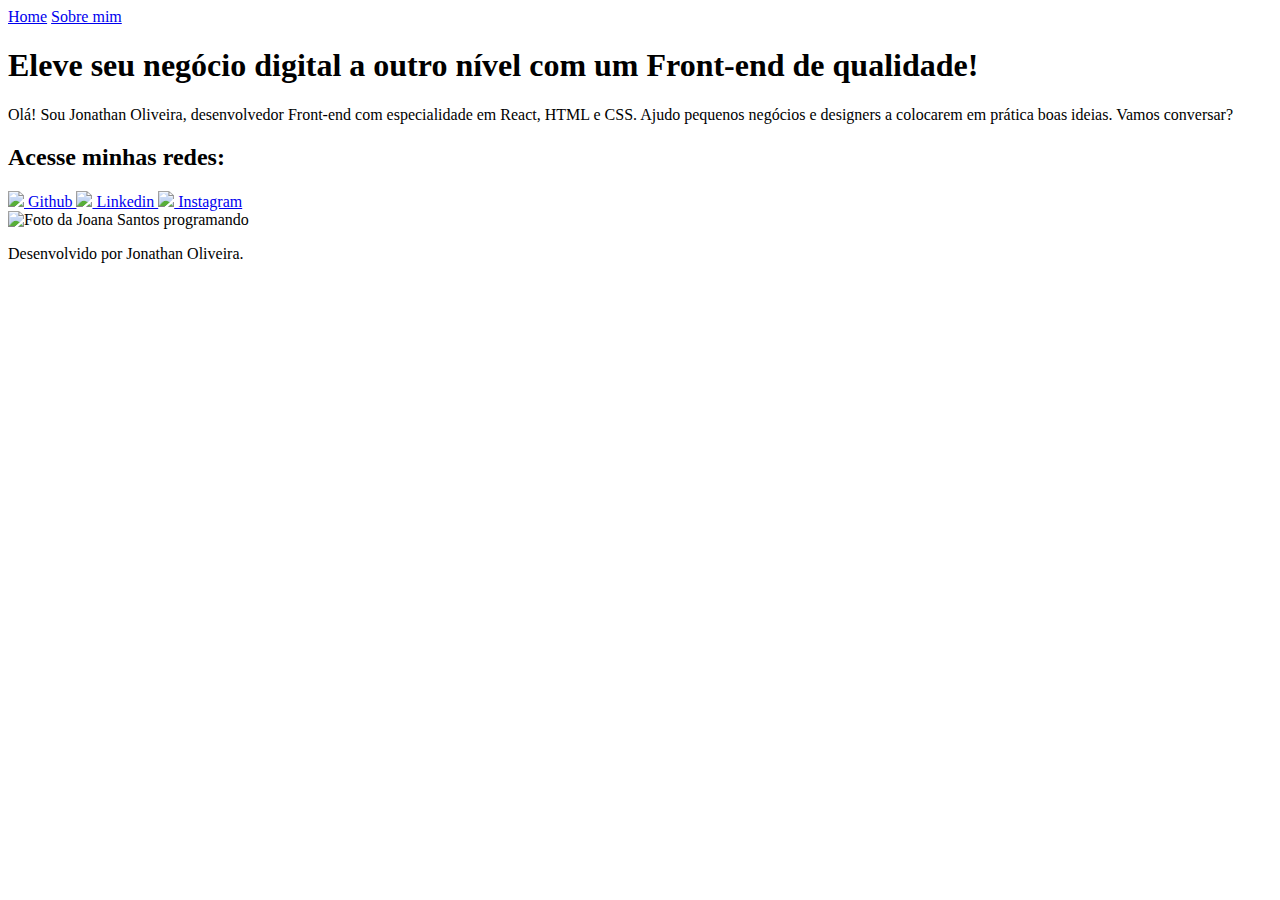
==== index.html @ 9861f303 "Add files via upload" ====
<!DOCTYPE html>
<html lang="pt-br">
<head>
    <meta charset="UTF-8">
    <meta http-equiv="X-UA-Compatible" content="IE=edge">
    <meta name="viewport" content="width=device-width, initial-scale=1.0">
    <title>Potfolio</title>
    <link rel ="stylesheet" href="./style/styles.css">
</head>
<body>
    <header class="cabecalho"> 
        <nav class="cabecalho__menu">
            <a class="cabecalho__menu__link" href="index.html">Home</a>
            <a class="cabecalho__menu__link" href="about.html">Sobre mim</a>
        </nav>
    </header>
    <main class="apresentacao">
        <section class="conteudo">
            <h1 class="conteudo__titulo">
            Eleve seu negócio digital a outro nível <strong class="titulo-destaque">com um Front-end de qualidade!</strong></h1>
            <p class="conteudo__paragrafo">
            Olá! Sou Jonathan Oliveira, desenvolvedor Front-end com especialidade em React, HTML e CSS.
            Ajudo pequenos negócios e designers a colocarem em prática boas ideias.
            Vamos conversar?</p>
            
            <div class="conteudo__links">
                <h2 class="subtitulo__links">Acesse minhas redes:</h2>
                <a class="conteudo__botao__links" href="https://github.com/guilhermeonrails">
                    <img src="assets/github.png">
                    Github
                 </a>
                <a class="conteudo__botao__links" href="https://www.linkedin.com/in/jonathan-oliveira-negocios1/">
                    <img src="assets/linkedin.png">
                    Linkedin
                 <a class="conteudo__botao__links" href="https://www.instagram.com/jhonoliverjhon/">
                    <img src="assets/instagram.png">
                    Instagram
                 </a>
            </div>
        </section>
        <img class= "conteudo__imagem" src= "./assets/Imagem (2).png" alt= "Foto da Joana Santos programando">
    </main>
    <footer class="rodape">
        <p> Desenvolvido por Jonathan Oliveira.</p>
    </footer> 
</body>
</html>
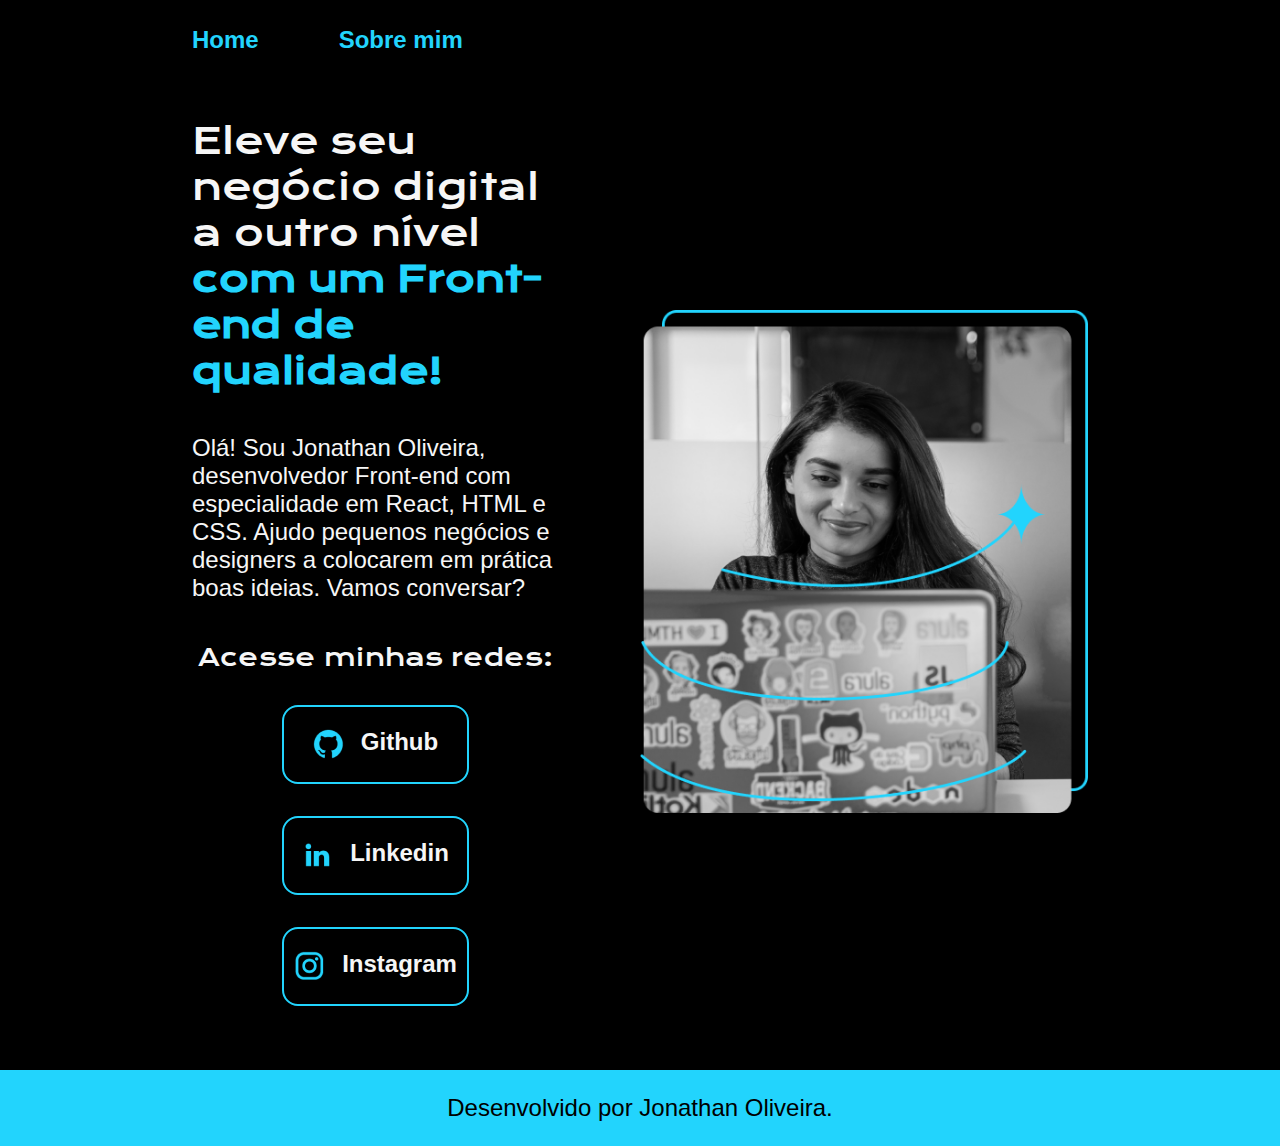
==== commit d1307811: "index.html" ====
--- a/index.html
+++ b/index.html
@@ -25,7 +25,7 @@
             
             <div class="conteudo__links">
                 <h2 class="subtitulo__links">Acesse minhas redes:</h2>
-                <a class="conteudo__botao__links" href="https://github.com/guilhermeonrails">
+                <a class="conteudo__botao__links" href="https://github.com/JohnOliverSoares">
                     <img src="assets/github.png">
                     Github
                  </a>
@@ -44,4 +44,4 @@
         <p> Desenvolvido por Jonathan Oliveira.</p>
     </footer> 
 </body>
-</html>+</html>
--- a/style/styles.css
+++ b/style/styles.css
@@ -0,0 +1,138 @@
+@import url('https://fonts.googleapis.com/css2?family=Krona+One&family=Montserrat:wght@400;600&display=swap');
+
+:root {
+     --cor-primaria: #000000;
+     --cor-secundaria: #F6F6F6;
+     --cor-terciaria: #22D4FD;
+     --cor-hover: #272727;
+
+     --fonte-primaria:"Krona One", sans-serif;
+     --fonte_secundaria:'Montserra', sans-serif;
+}
+
+* {
+    margin: 0;
+    padding: 0;
+}
+
+body {
+    box-sizing: border-box;
+    background-color: var(--cor-primaria);
+    color: var(--cor-secundaria);
+}
+
+.cabecalho {
+    padding: 2% 0% 0% 15%;
+}
+
+.cabecalho__menu{
+    display: flex;
+    gap: 80px;
+}
+
+.cabecalho__menu__link {
+    font-family: var(--fonte_secundaria);
+    font-weight: 600;
+    font-size: 1.5rem;
+    color: var(--cor-terciaria);
+    text-decoration: none;
+}
+
+.apresentacao {
+    padding: 5% 15%;
+    display: flex;
+    align-items: center;
+    justify-content: space-between;
+    gap: 82px;
+}
+
+.conteudo {
+    width: 50%;
+    display: flex;
+    flex-direction: column;
+    gap: 40px;
+}
+
+.conteudo__titulo {
+    font-size: 2.25rem;
+    font-family: var(--fonte-primaria);
+    font-weight: 400;
+}
+
+.titulo-destaque {
+    color: var(--cor-terciaria);
+}
+
+.conteudo__paragrafo {
+    font-size: 1.5rem;
+    font-family: var(--fonte_secundaria);
+}
+
+.conteudo__links{
+    display: flex;
+    flex-direction: column;
+    justify-content: space-between;
+    align-items: center;
+    gap: 32px;
+}
+
+.subtitulo__links {
+    font-family: var(--fonte-primaria);
+    font-weight: 400;
+    font-size: 1.5rem;
+}
+
+.conteudo__botao__links{
+    display: flex;
+    justify-content: center;
+    gap: 16px;
+    border: 2px solid var(--cor-terciaria);
+    width: 50%;
+    text-align: center;
+    border-radius: 16px;
+    font-size: 1.5rem;
+    font-weight: 600;
+    padding: 21.5px 0;
+    text-decoration: none;
+    color: var(--cor-secundaria);
+    font-family: var(--fonte_secundaria);
+}
+
+.conteudo__botao__links:hover {
+    background-color: var(--cor-hover);
+}
+
+.conteudo__imagem {
+    width: 50%;
+}
+
+.rodape {
+    padding: 24px;
+    color: var(--cor-primaria);
+    background-color: var(--cor-terciaria);
+    text-align: center;
+    font-family: var(--fonte_secundaria);
+    font-size: 1.5rem;
+    font-weight: 400;
+}
+
+@media(max-width:1200px) {
+    
+    .cabecalho{
+        padding: 10%;
+    }
+
+    .cabecalho__menu {
+        justify-content: center;
+    }
+    
+    .apresentacao {
+        flex-direction: column-reverse;
+        padding: 5%;
+
+    }
+
+    .conteudo{
+       width:auto; 
+    }
+}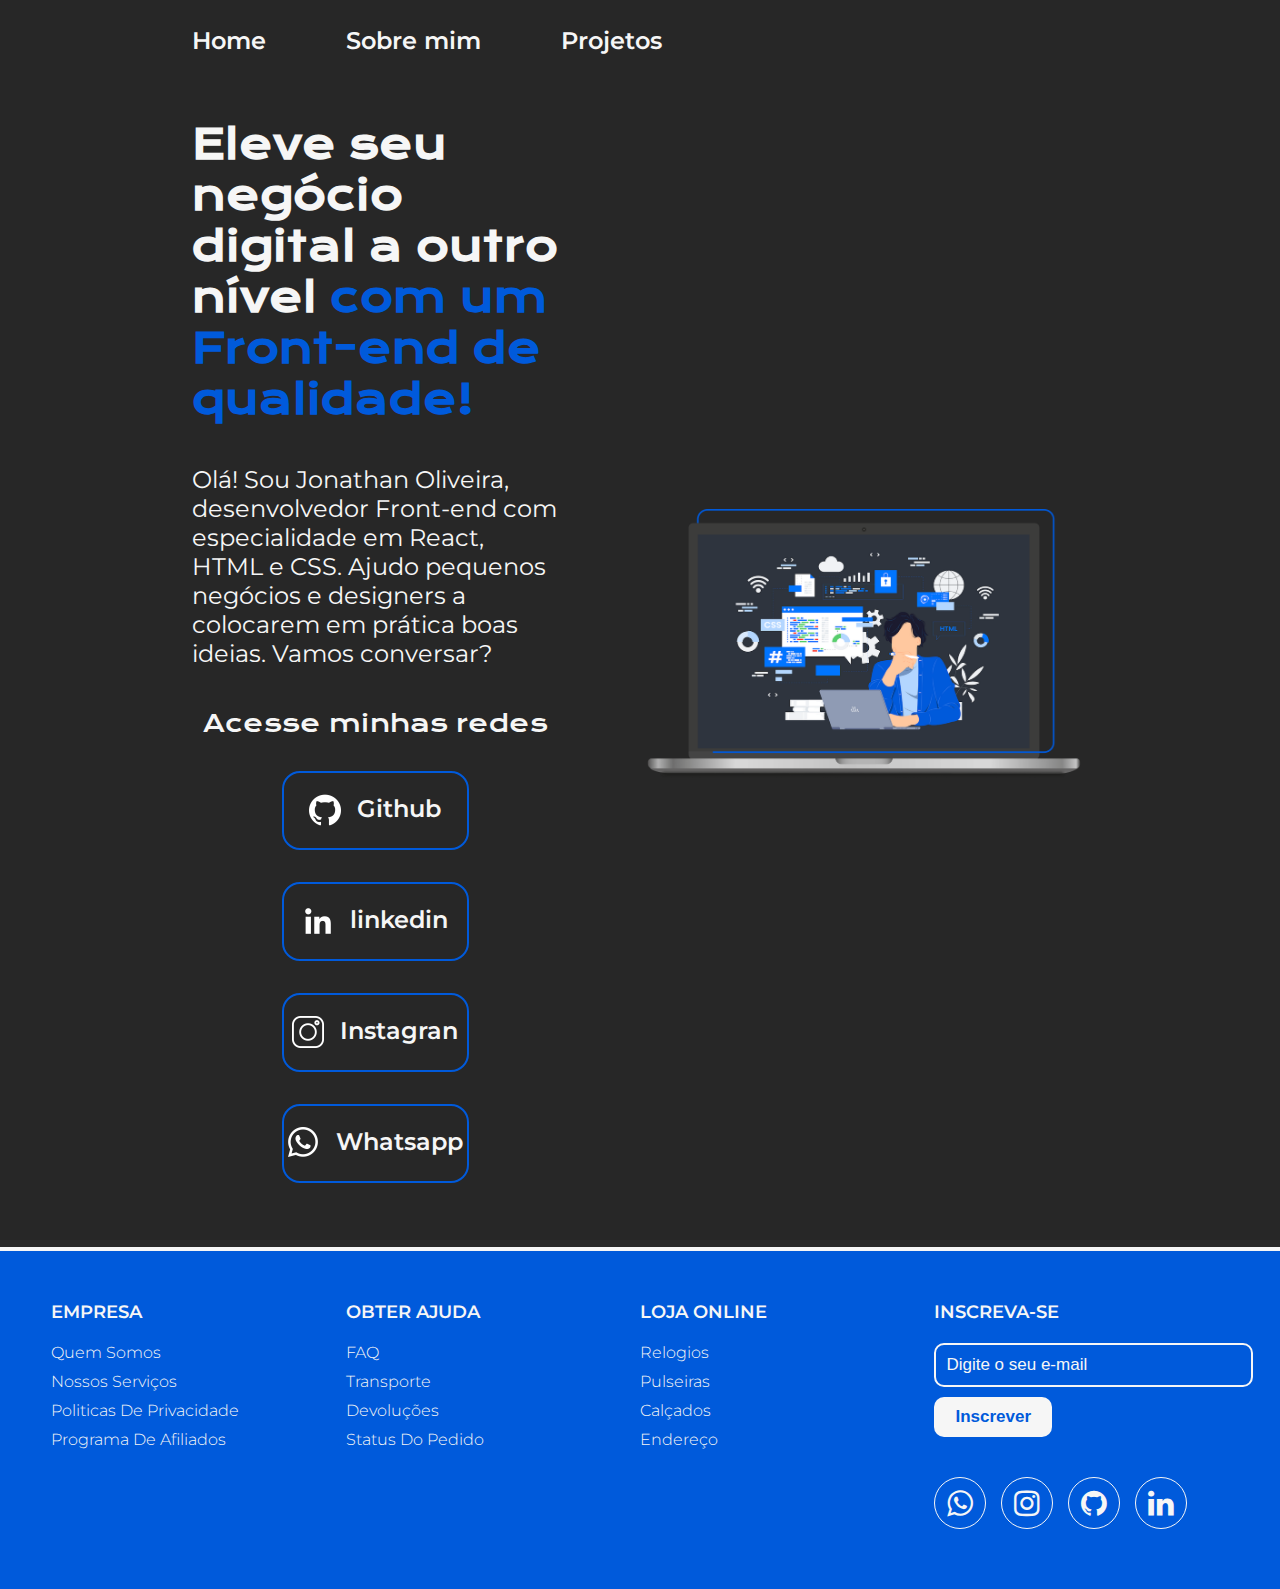
==== commit b55c62c3: "Add files via upload" ====
--- a/index.html
+++ b/index.html
@@ -1,47 +1,114 @@
-<!DOCTYPE html>
-<html lang="pt-br">
-<head>
-    <meta charset="UTF-8">
-    <meta http-equiv="X-UA-Compatible" content="IE=edge">
-    <meta name="viewport" content="width=device-width, initial-scale=1.0">
-    <title>Potfolio</title>
-    <link rel ="stylesheet" href="./style/styles.css">
-</head>
-<body>
-    <header class="cabecalho"> 
-        <nav class="cabecalho__menu">
-            <a class="cabecalho__menu__link" href="index.html">Home</a>
-            <a class="cabecalho__menu__link" href="about.html">Sobre mim</a>
-        </nav>
-    </header>
-    <main class="apresentacao">
-        <section class="conteudo">
-            <h1 class="conteudo__titulo">
-            Eleve seu negócio digital a outro nível <strong class="titulo-destaque">com um Front-end de qualidade!</strong></h1>
-            <p class="conteudo__paragrafo">
-            Olá! Sou Jonathan Oliveira, desenvolvedor Front-end com especialidade em React, HTML e CSS.
-            Ajudo pequenos negócios e designers a colocarem em prática boas ideias.
-            Vamos conversar?</p>
-            
-            <div class="conteudo__links">
-                <h2 class="subtitulo__links">Acesse minhas redes:</h2>
-                <a class="conteudo__botao__links" href="https://github.com/JohnOliverSoares">
-                    <img src="assets/github.png">
-                    Github
-                 </a>
-                <a class="conteudo__botao__links" href="https://www.linkedin.com/in/jonathan-oliveira-negocios1/">
-                    <img src="assets/linkedin.png">
-                    Linkedin
-                 <a class="conteudo__botao__links" href="https://www.instagram.com/jhonoliverjhon/">
-                    <img src="assets/instagram.png">
-                    Instagram
-                 </a>
-            </div>
-        </section>
-        <img class= "conteudo__imagem" src= "./assets/Imagem (2).png" alt= "Foto da Joana Santos programando">
-    </main>
-    <footer class="rodape">
-        <p> Desenvolvido por Jonathan Oliveira.</p>
-    </footer> 
-</body>
-</html>
+<!DOCTYPE html>
+<html lang="pt-br">
+
+<head>
+    <meta charset="UTF-8">
+    <meta http-equiv="X-UA-Compatible" content="IE=edge">
+    <meta name="viewport" content="width=device-width, initial-scale=1.0">
+    <title>Portifolio</title>
+    <link rel="stylesheet" href="https://cdnjs.cloudflare.com/ajax/libs/font-awesome/4.7.0/css/font-awesome.min.css">
+    <link rel="stylesheet" href="./styles/style.css">
+</head>
+
+<body>
+    <header class="cabecalho">
+        <nav class="cabecalho__menu">
+            <a class="cabecalho__menu__link" href="index.html">Home</a>
+            <a class="cabecalho__menu__link" href="about.html">Sobre mim</a>
+            <a class="cabecalho__menu__link" href="projetos.html">Projetos</a>
+        </nav>
+    </header>
+    <main class="apresentacao">
+        <section class="apresentacao__conteudo">
+            <h1 class="apresentacao__conteudo__titulo">Eleve seu negócio digital a outro nível<strong 
+            class="titulo-destaque"> com um Front-end de qualidade!
+            </strong></h1>
+            <p class="apresentacao__conteudo__texto">Olá! Sou Jonathan Oliveira, desenvolvedor
+            Front-end com especialidade em React, HTML e
+            CSS. Ajudo pequenos negócios e designers a
+            colocarem em prática boas ideias. Vamos
+            conversar?</p>
+            <div class="apresentacao__links">
+                <h2 class="apresentacao__links__subtitulo">Acesse minhas redes</h2>
+                <a class="apresentacao__links__navegacao" href="https://https://github.com/JohnOliverSoares">
+                    <img class="icones" src="./assets/github(1).png">
+                    Github
+                </a>
+                <a class="apresentacao__links__navegacao" href="https://www.linkedin.com/in/jonathan-oliveira-negocios1/">
+                    <img class="icones" src="./assets/linkedin(1).png">
+                    linkedin
+                </a>
+                <a class="apresentacao__links__navegacao" href="https://www.instagram.com/jhonoliverjhon/">
+                    <img class="icones" src="./assets/instagram(1).png">
+                    Instagran
+                </a>
+                <a class="apresentacao__links__navegacao" href="https://web.whatsapp.com/">
+                    <img class="icones" src="./assets/whatsapp.png">
+                    Whatsapp
+                </a>
+            </div>
+        </section>
+        <img class="apresentacao__imagem" src="./assets/Dev_draw.png" alt="Foto de um notebook aberto com um desenho de um programador pensando no projeto">
+    </main>
+    <footer>
+                <div class="container-footer">
+                    <div class="row-footer">
+                        <!--footer-col-->
+                        <div class="footer-col">
+                            <h4>Empresa</h4>
+                            <ul>
+                                <li> <a href="#"> Quem somos</a> </li>
+                                <li> <a href="#"> Nossos serviços</a> </li>
+                                <li> <a href="#"> Politicas de privacidade</a> </li>
+                                <li> <a href="#"> Programa de afiliados</a> </li>
+                            </ul>
+                        </div>
+                        <!--end footer-col-->
+                            <!--footer-col-->
+                            <div class="footer-col">
+                                <h4>Obter Ajuda</h4>
+                                <ul>
+                                    <li> <a href="#"> FAQ</a> </li>
+                                    <li> <a href="#"> transporte</a> </li>
+                                    <li> <a href="#"> devoluções</a> </li>
+                                    <li> <a href="#"> status do pedido</a> </li>
+                                </ul>
+                            </div>
+                            <!--end footer-col-->
+                                <!--footer-col-->
+                                <div class="footer-col">
+                                    <h4>Loja Online</h4>
+                                    <ul>
+                                        <li> <a href="#"> Relogios</a> </li>
+                                        <li> <a href="#"> Pulseiras</a> </li>
+                                        <li> <a href="#"> Calçados</a> </li>
+                                        <li> <a href="#"> Endereço</a> </li>
+                                    </ul>
+                                </div>
+                    <!--end footer-col-->
+                        <!--footer col -->
+                        <div class="footer-col">
+                        <h4>Inscreva-se</h4>
+                        <!--from-sub-->
+                        <div class="from-sub">
+                            <form>
+                                <input type="email" placeholder="Digite o seu e-mail" required>
+                                <button>Inscrever</button>
+                            </form>
+                        </div>
+                        <!--end from-sub-->
+                        <div class="midias-sociais">
+                            <a href="https://web.whatsapp.com/" target="blank"><i class="fa fa-whatsapp"></i> </a>
+                            <a href="https://www.instagram.com/jhonoliverjhon/" target="blank"><i class="fa fa-instagram"></i> </a>
+                            <a href="https://github.com/JohnOliverSoares" target="blank"><i class="fa fa-github"></i> </a>
+                            <a href="https://www.linkedin.com/in/jonathan-oliveira-negocios1/ "target="blank"><i class="fa fa-linkedin"></i> </a>
+                        </div>
+                    </div>
+                    <!--end footer-col-->
+                </div>
+            </div>
+    </footer>
+    
+</body>
+
+</html>--- a/styles/style.css
+++ b/styles/style.css
@@ -0,0 +1,252 @@
+@import url('https://fonts.googleapis.com/css2?family=Krona+One&family=Montserrat:wght@400;600&display=swap');
+
+:root {
+    --cor-primaria: #000000;
+    --cor-secundaria: #F6F6F6;
+    --cor-terciaria: #005ADB;
+    --cor-hover: #272727;
+    --cor-hover2: #cecdcd;
+
+    --fonte-primaria: 'Krona One', sans-serif;
+    --fonte-secundaria: 'Montserrat', sans-serif;
+}
+*{
+    margin: 0;
+    padding: 0;
+}
+
+body{
+    box-sizing: border-box;
+    background-color: var(--cor-hover);
+    color: var(--cor-secundaria);
+}
+
+.cabecalho{
+    padding: 2% 0% 0% 15%;
+}
+.cabecalho__menu{
+    display: flex;
+    gap: 80px;
+}
+.cabecalho__menu__link{
+    font-family: var(--fonte-secundaria);
+    font-size: 1.5rem;
+    font-weight: 600;
+    color: var(--cor-secundaria);
+    text-decoration: none;
+}
+.apresentacao{
+    padding: 5% 15%;
+    display: flex;
+    align-items: center;
+    justify-content: space-between;
+    gap: 82px;
+}
+.apresentacao__conteudo{
+    width: 50%;
+    display: flex;
+    flex-direction: column;
+    gap: 40px;
+}
+
+.apresentacao__conteudo__titulo{
+    font-size: 2.5rem;
+    font-family: var(--fonte-primaria);
+}
+.titulo-destaque{
+    color: var(--cor-terciaria);
+}
+.apresentacao__conteudo__texto{
+    font-size: 1.5rem;
+    font-weight: 00;
+    font-family: var(--fonte-secundaria);
+}
+
+.apresentacao__links{
+    display: flex;
+    flex-direction: column;
+    justify-content: space-between;
+    align-items: center;
+    gap: 32px;
+}
+.apresentacao__links__subtitulo{
+    font-family: var(--fonte-primaria);
+    font-weight: 400;
+    font-size: 1.5rem;
+}
+.apresentacao__links__navegacao{
+    display: flex;
+    justify-content: center;
+    gap: 16px;
+    border: 2px solid var(--cor-terciaria);
+    width: 50%;
+    text-align: center;
+    border-radius: 18px;
+    font-size: 1.5rem;
+    font-weight: 600;
+    padding: 21.5px 0;
+    text-decoration: none;
+    color: var(--cor-secundaria);
+    font-family: var(--fonte-secundaria);
+}
+
+.icones{
+    width: 32px;
+}
+.apresentacao__links__navegacao:hover{
+    background-color: var(--cor-hover);
+}
+.apresentacao__imagem{
+    width: 50%;
+}
+
+footer {
+    background-color: var(--cor-terciaria);
+    border-top: 4px solid var(--cor-secundaria);
+    border-color: var(--cor-secundaria);
+    padding: 50px 0;
+    text-align: auto;
+    font-family: var(--fonte-secundaria);
+    font-size: 1.2rem;
+}
+.container-footer {
+    max-width: 1400px;
+    padding: 0 4%;
+    margin: 0;
+}
+
+.row-footer {
+    display: flex;
+    flex-wrap: wrap;
+}
+
+.footer-col{
+    width: 25%;
+    padding: auto;
+}
+
+.footer-col h4{
+    font-family: var(--fonte-secundaria);
+    font-size: 18px;
+    color: var(--cor-secundaria);
+    margin-bottom: 20px;
+    font-weight: 600;
+    position: relative;
+    text-transform: uppercase;
+}
+
+.footer-col ul {
+    list-style: none;
+}
+
+.footer-col ul li {
+    margin: 10px 0;
+}
+
+.footer-col ul li a{
+    font-family: var(--fonte-secundaria);
+    font-size: 16px;
+    text-transform: capitalize;
+    color: var(--cor-secundaria);
+    text-decoration: none;
+    font-weight: 300;
+    display: block;
+    transition: all 0.3s ease;
+}
+
+.footer-col ul li a:hover{
+    color: var(--cor-hover2);
+    padding-left: 10px;
+}
+
+.footer-col .midias-sociais {
+    margin-top: 40px;
+}
+
+.footer-col .midias-sociais a{
+    display: inline-flex;
+    align-items: center;
+    justify-content: center ;
+    height: 50px;
+    width: 50px;
+    margin: 0 10px 10px 0;
+    text-decoration: none;
+    border-radius: 50%;
+    color: var(--cor-secundaria);
+    border: 1px solid var(--cor-secundaria);
+    transition: all 0.5s ease;
+}
+
+.footer-col .midias-sociais a i{
+    font-size: 30px;
+}
+
+.footer-col .midias-sociais a:hover {
+    color: var(--cor-terciaria);
+    background-color: var(--cor-secundaria);
+}
+
+.footer-col .from-sub input {
+    width: 100%;
+    padding: 10px;
+    font-size: 17px;
+    outline: none;
+    border: 2px solid var(--cor-secundaria);
+    border-radius: 10px;
+    color: var(--cor-secundaria);
+    background-color: var(--cor-terciaria);
+    margin: auto;
+}
+
+.footer-col .from-sub input::placeholder{
+    color: var(--cor-secundaria);
+}
+
+.footer-col .from-sub button {
+    width: 40%;
+    margin-top: 10px;
+    padding: 10px;
+    font-size: 17px;
+    outline: none;
+    border: none;
+    cursor: pointer;
+    color: var(--cor-terciaria);
+    border-radius: 10px;
+    font-weight: bold;
+    background-color: var(--cor-secundaria);
+}
+
+@media (max-width: 1200px) {
+    .cabecalho{
+         padding: 10%;  
+    }
+    .cabecalho__menu{
+        justify-content: center;
+    }
+    .apresentacao{
+        flex-direction: column-reverse;
+        padding: 5%;
+    }
+    .apresentacao__conteudo{
+        width: auto;
+    }
+    .footer-col{
+        width: 50%;
+        margin-bottom: 30px;
+    }
+}
+
+@media (max-width:600px) {
+
+    .footer-col {
+        width: 100%;
+    }
+
+    .footer-col {
+        width: 100%;
+    }
+
+    .footer-col .from-sub input {
+        width: 70%;
+    }
+}
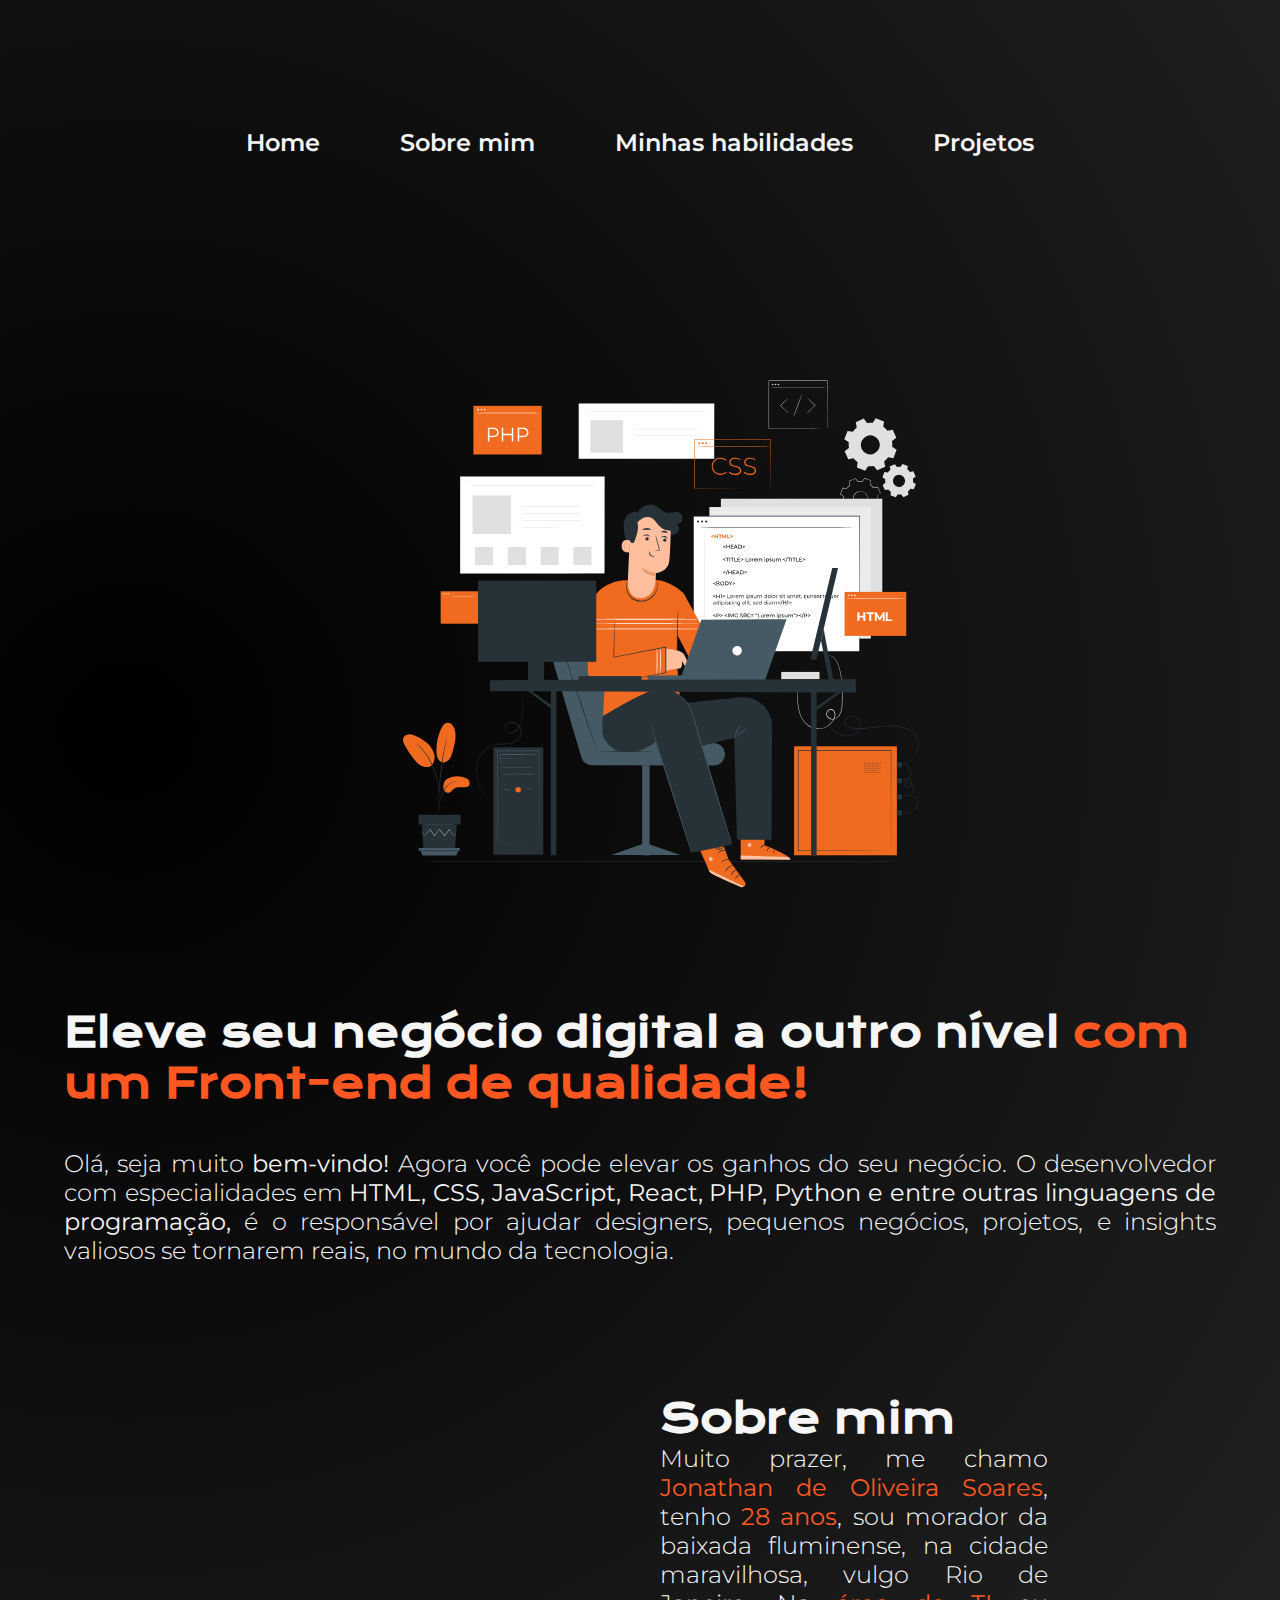
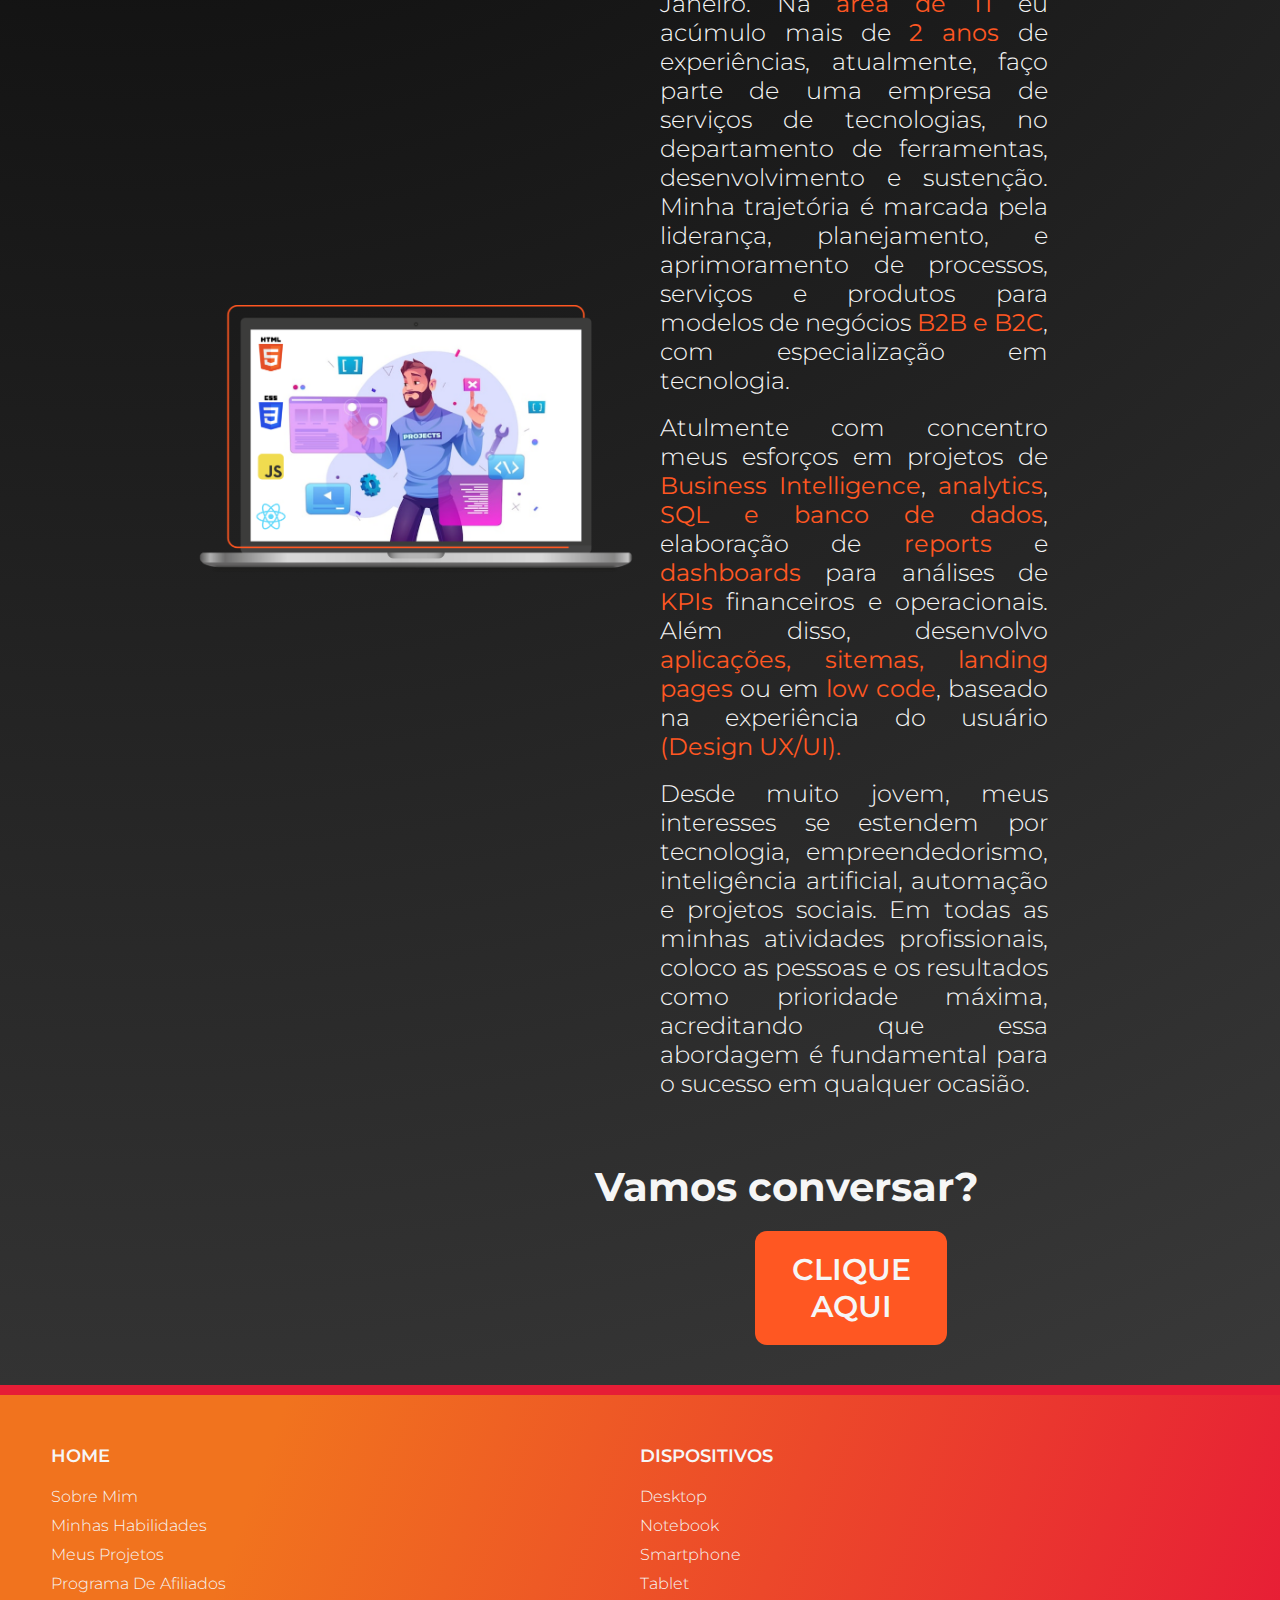
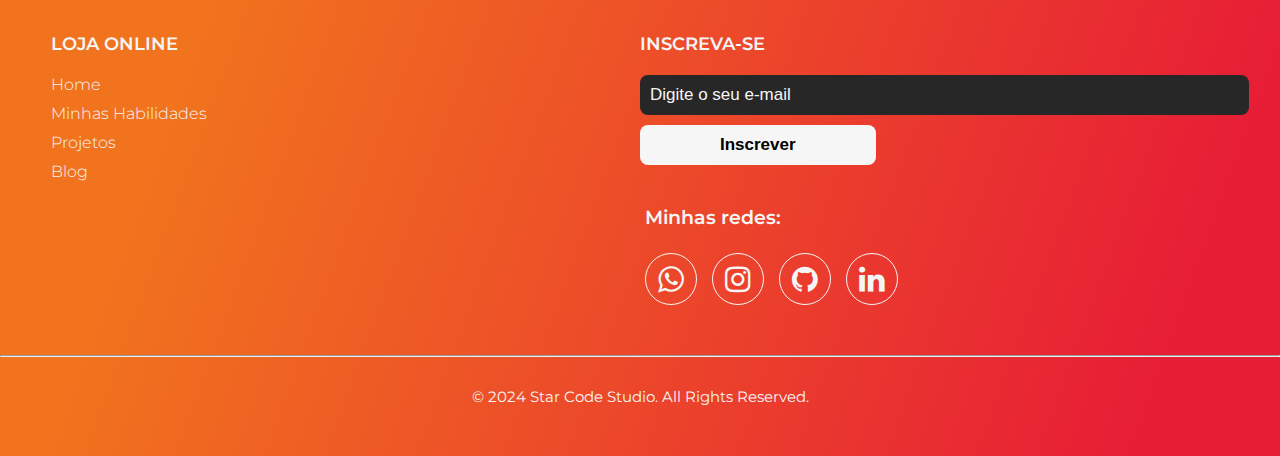
==== commit 4bdaaa5c: "Add files via upload" ====
--- a/index.html
+++ b/index.html
@@ -13,9 +13,10 @@
 <body>
     <header class="cabecalho">
         <nav class="cabecalho__menu">
-            <a class="cabecalho__menu__link" href="index.html">Home</a>
-            <a class="cabecalho__menu__link" href="about.html">Sobre mim</a>
-            <a class="cabecalho__menu__link" href="projetos.html">Projetos</a>
+            <a class="cabecalho__menu__link" href="index.html" id="homepage">Home</a>
+            <a class="cabecalho__menu__link" href="#Sobre-mim">Sobre mim</a>
+            <a class="cabecalho__menu__link" href="skills.html" id="minhas-habilidades" >Minhas habilidades</a>
+            <a class="cabecalho__menu__link" href="projetos.html" id="projetos">Projetos</a>
         </nav>
     </header>
     <main class="apresentacao">
@@ -23,55 +24,57 @@
             <h1 class="apresentacao__conteudo__titulo">Eleve seu negócio digital a outro nível<strong 
             class="titulo-destaque"> com um Front-end de qualidade!
             </strong></h1>
-            <p class="apresentacao__conteudo__texto">Olá! Sou Jonathan Oliveira, desenvolvedor
-            Front-end com especialidade em React, HTML e
-            CSS. Ajudo pequenos negócios e designers a
-            colocarem em prática boas ideias. Vamos
-            conversar?</p>
-            <div class="apresentacao__links">
-                <h2 class="apresentacao__links__subtitulo">Acesse minhas redes</h2>
-                <a class="apresentacao__links__navegacao" href="https://https://github.com/JohnOliverSoares">
-                    <img class="icones" src="./assets/github(1).png">
-                    Github
-                </a>
-                <a class="apresentacao__links__navegacao" href="https://www.linkedin.com/in/jonathan-oliveira-negocios1/">
-                    <img class="icones" src="./assets/linkedin(1).png">
-                    linkedin
-                </a>
-                <a class="apresentacao__links__navegacao" href="https://www.instagram.com/jhonoliverjhon/">
-                    <img class="icones" src="./assets/instagram(1).png">
-                    Instagran
-                </a>
-                <a class="apresentacao__links__navegacao" href="https://web.whatsapp.com/">
-                    <img class="icones" src="./assets/whatsapp.png">
-                    Whatsapp
-                </a>
-            </div>
+            <p class="apresentacao__conteudo__texto">Olá, seja muito <strong>bem-vindo!</strong> Agora você pode elevar os ganhos do seu negócio. O desenvolvedor com especialidades em <strong>HTML, CSS, JavaScript, React, PHP, Python e entre outras linguagens de programação,</strong> é o responsável por ajudar designers, pequenos negócios, projetos, e insights valiosos se tornarem reais, no mundo da tecnologia.</p>
         </section>
-        <img class="apresentacao__imagem" src="./assets/Dev_draw.png" alt="Foto de um notebook aberto com um desenho de um programador pensando no projeto">
+        <img class="apresentacao__imagem" src="./assets/programming-animate.svg" alt="Foto de um notebook aberto com um desenho de um programador pensando no projeto">
+    </main>
+    <main class="apresentacao2">
+        <img class="apresentacao__imagem2" src="./assets/Dev_draw2.png" alt="Foto de um notebook aberto com um desenho de um programador pensando no projeto">
+        <section class="apresentacao__conteudo2">
+                <h1 class="apresentacao__conteudo__titulo2" id="Sobre-mim">Sobre mim</h1>
+                <p class="apresentacao__conteudo__texto2">Muito prazer, me chamo <strong class="titulo-destaque2">Jonathan de Oliveira Soares</strong>, tenho <strong class="titulo-destaque">28 anos</strong>, sou morador da baixada fluminense, na cidade maravilhosa, vulgo Rio de Janeiro. Na <strong class="titulo-destaque">área de TI</strong> eu acúmulo mais de <strong class="titulo-destaque">2 anos</strong> de experiências, atualmente, faço parte de uma empresa de serviços de tecnologias, no departamento de ferramentas, desenvolvimento e sustenção. Minha trajetória é marcada pela liderança, planejamento, e aprimoramento de
+                processos, serviços e produtos para modelos de negócios <strong class="titulo-destaque">B2B e B2C</strong>, com especialização em tecnologia.
+                </p><br>
+                <p class="apresentacao__conteudo__texto2">
+                Atulmente com concentro meus esforços em projetos de <strong class="titulo-destaque2">Business Intelligence</strong>, <strong class="titulo-destaque2">analytics</strong>, <strong class="titulo-destaque2"> SQL e banco de dados</strong>, elaboração de <strong class="titulo-destaque">reports</strong> e <strong class="titulo-destaque">dashboards</strong> para análises de <strong class="titulo-destaque">KPIs</strong> financeiros e operacionais. Além disso, desenvolvo <strong class="titulo-destaque">aplicações, sitemas, landing pages</strong> ou em <strong class="titulo-destaque">low code</strong>, baseado na experiência do usuário <strong class="titulo-destaque">(Design UX/UI).</strong></p><br>
+                <p class="apresentacao__conteudo__texto2"> Desde muito jovem, meus interesses se estendem por tecnologia, empreendedorismo, inteligência artificial, automação e projetos sociais. Em todas as minhas atividades profissionais, coloco as pessoas e os resultados como prioridade máxima, acreditando que essa abordagem é
+                fundamental para o sucesso em qualquer ocasião.</p>
+        </section>
+    </main>
+    <!-- Botão para redirecionar para o WhatsApp -->
+    <main>
+        <section>
+                <div class="redireciona-conversa">
+                    <h4>Vamos conversar?</h4>
+                </div>
+                    <div class="botao-sub">
+                        <a href="https://wa.me//5521968941617?text=Olá, visualizei seu portfolio%20e tenho interesse%20em%20conversar%20sobre%20seus serviços." target="_blank">
+                            <button class="from-sub">Clique aqui</button></a>
+                    </div>
+        </section>
     </main>
     <footer>
                 <div class="container-footer">
                     <div class="row-footer">
                         <!--footer-col-->
                         <div class="footer-col">
-                            <h4>Empresa</h4>
+                            <h4>Home</h4>
                             <ul>
-                                <li> <a href="#"> Quem somos</a> </li>
-                                <li> <a href="#"> Nossos serviços</a> </li>
-                                <li> <a href="#"> Politicas de privacidade</a> </li>
+                                <li> <a href="#Sobre-mim">Sobre mim</a> </li>
+                                <li> <a href="skills.html">Minhas habilidades</a> </li>
+                                <li> <a href="projetos.html"> Meus projetos</a> </li>
                                 <li> <a href="#"> Programa de afiliados</a> </li>
                             </ul>
                         </div>
                         <!--end footer-col-->
                             <!--footer-col-->
                             <div class="footer-col">
-                                <h4>Obter Ajuda</h4>
+                                <h4>Dispositivos</h4>
                                 <ul>
-                                    <li> <a href="#"> FAQ</a> </li>
-                                    <li> <a href="#"> transporte</a> </li>
-                                    <li> <a href="#"> devoluções</a> </li>
-                                    <li> <a href="#"> status do pedido</a> </li>
+                                    <li> <a href="#"> Desktop</a> </li>
+                                    <li> <a href="#"> Notebook</a> </li>
+                                    <li> <a href="#"> Smartphone</a> </li>
+                                    <li> <a href="#"> Tablet</a> </li>
                                 </ul>
                             </div>
                             <!--end footer-col-->
@@ -79,36 +82,42 @@
                                 <div class="footer-col">
                                     <h4>Loja Online</h4>
                                     <ul>
-                                        <li> <a href="#"> Relogios</a> </li>
-                                        <li> <a href="#"> Pulseiras</a> </li>
-                                        <li> <a href="#"> Calçados</a> </li>
-                                        <li> <a href="#"> Endereço</a> </li>
+                                        <li> <a href="index.html"> Home</a> </li>
+                                        <li> <a href="skills.html"> Minhas habilidades</a> </li>
+                                        <li> <a href="projetos.html"> Projetos</a> </li>
+                                        <li> <a href="#"> Blog</a> </li>
                                     </ul>
                                 </div>
                     <!--end footer-col-->
-                        <!--footer col -->
-                        <div class="footer-col">
-                        <h4>Inscreva-se</h4>
-                        <!--from-sub-->
-                        <div class="from-sub">
-                            <form>
-                                <input type="email" placeholder="Digite o seu e-mail" required>
-                                <button>Inscrever</button>
-                            </form>
+                         <!--footer col -->
+                            <div class="footer-col">
+                            <h4>Inscreva-se</h4>
+                            <!--from-sub-->
+                            <div class="from-sub">
+                                <form>
+                                    <input type="email" placeholder="Digite o seu e-mail" required>
+                                    <button>Inscrever</button>
+                                </form>
+                            </div>
+                        <!--end from-sub-->
+                            <div class="midias-sociais">
+                                <p class="minhas-redes">Minhas redes:</p><br>
+                                <a href="https://wa.me//5521968941617?text=Olá, visualizei seu portfolio%20e tenho interesse%20em%20conversar%20sobre%20seus serviços." target="blank">
+                                    <i class="fa fa-whatsapp"></i>
+                                </a>
+                                <a href="https://www.instagram.com/jhonoliverjhon/" target="blank"><i class="fa fa-instagram"></i> </a>
+                                <a href="https://github.com/JohnOliverSoares" target="blank"><i class="fa fa-github"></i> </a>
+                                <a href="https://www.linkedin.com/in/jonathan-oliveira-negocios1/ "target="blank"><i class="fa fa-linkedin"></i> </a>
+                            </div>
                         </div>
-                        <!--end from-sub-->
-                        <div class="midias-sociais">
-                            <a href="https://web.whatsapp.com/" target="blank"><i class="fa fa-whatsapp"></i> </a>
-                            <a href="https://www.instagram.com/jhonoliverjhon/" target="blank"><i class="fa fa-instagram"></i> </a>
-                            <a href="https://github.com/JohnOliverSoares" target="blank"><i class="fa fa-github"></i> </a>
-                            <a href="https://www.linkedin.com/in/jonathan-oliveira-negocios1/ "target="blank"><i class="fa fa-linkedin"></i> </a>
-                        </div>
-                    </div>
                     <!--end footer-col-->
                 </div>
             </div>
+                <hr>
+                <div class="footer-reserved">
+                    &copy; 2024 Star Code Studio. All Rights Reserved.
+                </div>
     </footer>
     
 </body>
-
 </html>--- a/styles/style.css
+++ b/styles/style.css
@@ -4,6 +4,7 @@
     --cor-primaria: #000000;
     --cor-secundaria: #F6F6F6;
     --cor-terciaria: #005ADB;
+    --cor-exemplo: #ff5722;
     --cor-hover: #272727;
     --cor-hover2: #cecdcd;
 
@@ -17,7 +18,7 @@
 
 body{
     box-sizing: border-box;
-    background-color: var(--cor-hover);
+    background: radial-gradient(circle at 10% 20%, rgb(0, 0, 0) 0%, rgb(64, 64, 64) 90.2%);
     color: var(--cor-secundaria);
 }
 
@@ -54,12 +55,13 @@
     font-family: var(--fonte-primaria);
 }
 .titulo-destaque{
-    color: var(--cor-terciaria);
+    color: var(--cor-exemplo);
 }
 .apresentacao__conteudo__texto{
     font-size: 1.5rem;
-    font-weight: 00;
-    font-family: var(--fonte-secundaria);
+    font-weight: 300;
+    font-family: var(--fonte-secundaria);
+    text-align: justify;
 }
 
 .apresentacao__links{
@@ -78,7 +80,7 @@
     display: flex;
     justify-content: center;
     gap: 16px;
-    border: 2px solid var(--cor-terciaria);
+    border: 2px solid var(--cor-exemplo);
     width: 50%;
     text-align: center;
     border-radius: 18px;
@@ -95,24 +97,170 @@
 }
 .apresentacao__links__navegacao:hover{
     background-color: var(--cor-hover);
-}
+    padding-right: 10px;
+    transform: scale(1.03);
+    transition: .8s;
+}
+
 .apresentacao__imagem{
     width: 50%;
+    margin-left: 5%;
+}
+
+.apresentacao2{
+    display: flex;
+    align-items: center;
+    padding: 5% 15%;
+    width: 70%;
+    text-align: justify;
+    justify-content: space-between;
+    gap: 20px;
+}
+.apresentacao__conteudo2{
+    flex: 1;
+    padding-right: 40px;
+    gap: 40px;
+}
+
+.apresentacao__conteudo__titulo2{
+    font-size: 2.5rem;
+    font-family: var(--fonte-primaria);
+}
+.titulo-destaque2{
+    color: var(--cor-exemplo);
+}
+.apresentacao__conteudo__texto2{
+    font-size: 1.5rem;
+    font-weight: 300;
+    font-family: var(--fonte-secundaria);
+}
+
+.apresentacao__imagem2{
+    width: 50%;
+}
+
+.redireciona-conversa{
+    font-family: var(--fonte-secundaria);
+    font-size: 40px;
+    display: flex;
+    align-items: center;
+    justify-content: right;
+    margin-right: 23.5%;
+    margin-bottom: 20px;
+}
+
+.botao-sub button{
+    width: 15%;
+    margin-left: 59%;
+    margin-bottom: 40px;
+    padding: 20px;
+    outline: none;
+    border: none;
+    cursor: pointer;
+    text-transform: uppercase;
+    border-radius: 12px;
+    font-family: var(--fonte-secundaria);
+    font-size: 30px;
+    font-weight:600;
+    color: var(--cor-secundaria);
+    background-color: var(--cor-exemplo);
+}
+
+.botao-sub .from-sub:hover{
+    transform: scale(1.03);
+    transition: .8s;
+    color: var(--cor-secundaria);
+    background-color: var(--cor-hover);
+}
+
+.habilidades {
+    width: 100%;
+    padding: 100px 0;
+}
+
+.titulo {
+    margin-top: 5%;
+    margin-left: 15%;
+    margin-bottom: 2%;
+    font-size: 1.5rem;
+    font-family: var(--fonte-primaria);
+}
+
+.container-habilidades {
+    display: flex;
+    justify-content: center;
+    align-items: center;
+    flex-wrap: wrap;
+    min-height: 320px;
+    margin-bottom: 5%;
+}
+
+.descricao-texto {
+    font-family: var(--fonte-secundaria);
+}
+
+.card {
+    display: flex;
+    width: 700px;
+    margin: 15px;
+    align-items: center;
+    position: relative;
+    padding: 50px;
+    border-radius: 30px;
+    text-align: center;
+    transition: .8s;
+}
+
+.card img {
+    width: 120px;
+}
+
+.descricao-habilidade {
+    margin: 0 15px;
+}
+
+.descricao-habilidade h2 {
+    color: var(--cor-exemplo);
+    margin: 0 0 10px 0;
+    font-size: 2rem;
+    font-family: var(--fonte-secundaria);
+}
+
+.descricao-habilidade p {
+    color: var(--cor-secundaria);
+    height: 115px;
+    margin: 0;
+    font-size: 1.2rem;
+    font-weight: bolder;
+    text-align: center;
+}
+
+
+.descricao-habilidade h3 {
+    background-color: #00ffff;
+    border-radius: 25px;
+    color: var(--cor-primaria);
+    margin: 20px;
+    font-size: 1.4rem;
+}
+
+.card:hover {
+    background-color: var(--cor-hover);
+    transform: scale(1.03);
+    transition: .8s;
 }
 
 footer {
-    background-color: var(--cor-terciaria);
-    border-top: 4px solid var(--cor-secundaria);
-    border-color: var(--cor-secundaria);
+    background: linear-gradient(110.1deg, rgb(241, 115, 30) 18.9%, rgb(231, 29, 54) 90.7%);
+    border-top: 10px solid #E61D36;
     padding: 50px 0;
     text-align: auto;
     font-family: var(--fonte-secundaria);
     font-size: 1.2rem;
 }
 .container-footer {
-    max-width: 1400px;
+    max-width: 1900px;
     padding: 0 4%;
-    margin: 0;
 }
 
 .row-footer {
@@ -159,8 +307,14 @@
     padding-left: 10px;
 }
 
+.minhas-redes {
+    font-family: var(--fonte-secundaria);
+    font-weight: 600;
+}
+
 .footer-col .midias-sociais {
     margin-top: 40px;
+    margin-left: 5px;
 }
 
 .footer-col .midias-sociais a{
@@ -169,7 +323,7 @@
     justify-content: center ;
     height: 50px;
     width: 50px;
-    margin: 0 10px 10px 0;
+    margin: 0 10px 20px 0;
     text-decoration: none;
     border-radius: 50%;
     color: var(--cor-secundaria);
@@ -182,7 +336,7 @@
 }
 
 .footer-col .midias-sociais a:hover {
-    color: var(--cor-terciaria);
+    color: var(--cor-hover);
     background-color: var(--cor-secundaria);
 }
 
@@ -191,11 +345,10 @@
     padding: 10px;
     font-size: 17px;
     outline: none;
-    border: 2px solid var(--cor-secundaria);
-    border-radius: 10px;
-    color: var(--cor-secundaria);
-    background-color: var(--cor-terciaria);
-    margin: auto;
+    border: none;
+    border-radius: 8px;
+    color: var(--cor-secundaria);
+    background-color: var(--cor-hover);
 }
 
 .footer-col .from-sub input::placeholder{
@@ -210,13 +363,27 @@
     outline: none;
     border: none;
     cursor: pointer;
-    color: var(--cor-terciaria);
-    border-radius: 10px;
+    color: var(--cor-primaria);
+    border-radius: 8px;
     font-weight: bold;
     background-color: var(--cor-secundaria);
 }
 
-@media (max-width: 1200px) {
+.footer-col .from-sub button:hover {
+    color: var(--cor-secundaria);
+    background-color: var(--cor-hover);
+}
+
+.footer-reserved {
+    margin-top: 30px;
+    font-size: 15px;
+    display: flex;
+    justify-content: center;
+    font-family: var(--fonte-secundaria);
+    color: var(--cor-secundaria);
+}
+
+@media (max-width: 1900px) {
     .cabecalho{
          padding: 10%;  
     }
@@ -238,14 +405,39 @@
 
 @media (max-width:600px) {
 
+    .cabecalho{
+        width: 100%;
+        padding: 5%;  
+    }
+    .cabecalho__menu{
+        width: 100%;
+       justify-content: center;
+    }
+    .apresentacao {
+        width: 100%;
+    }
+    .apresentacao__conteudo{
+       width: 100%;
+    }
+    .apresentacao__conteudo__titulo{
+       width: 100%;
+       flex-direction: column-reverse;
+       padding: 5%;
+    }
+    .apresentacao__conteudo__texto{
+       width: 100%;
+       flex-direction: column-reverse;
+    }
+    .footer-col{
+        width: 50%;
+        margin-bottom: 30px;
+    }
     .footer-col {
         width: 100%;
     }
-
     .footer-col {
         width: 100%;
     }
-
     .footer-col .from-sub input {
         width: 70%;
     }
